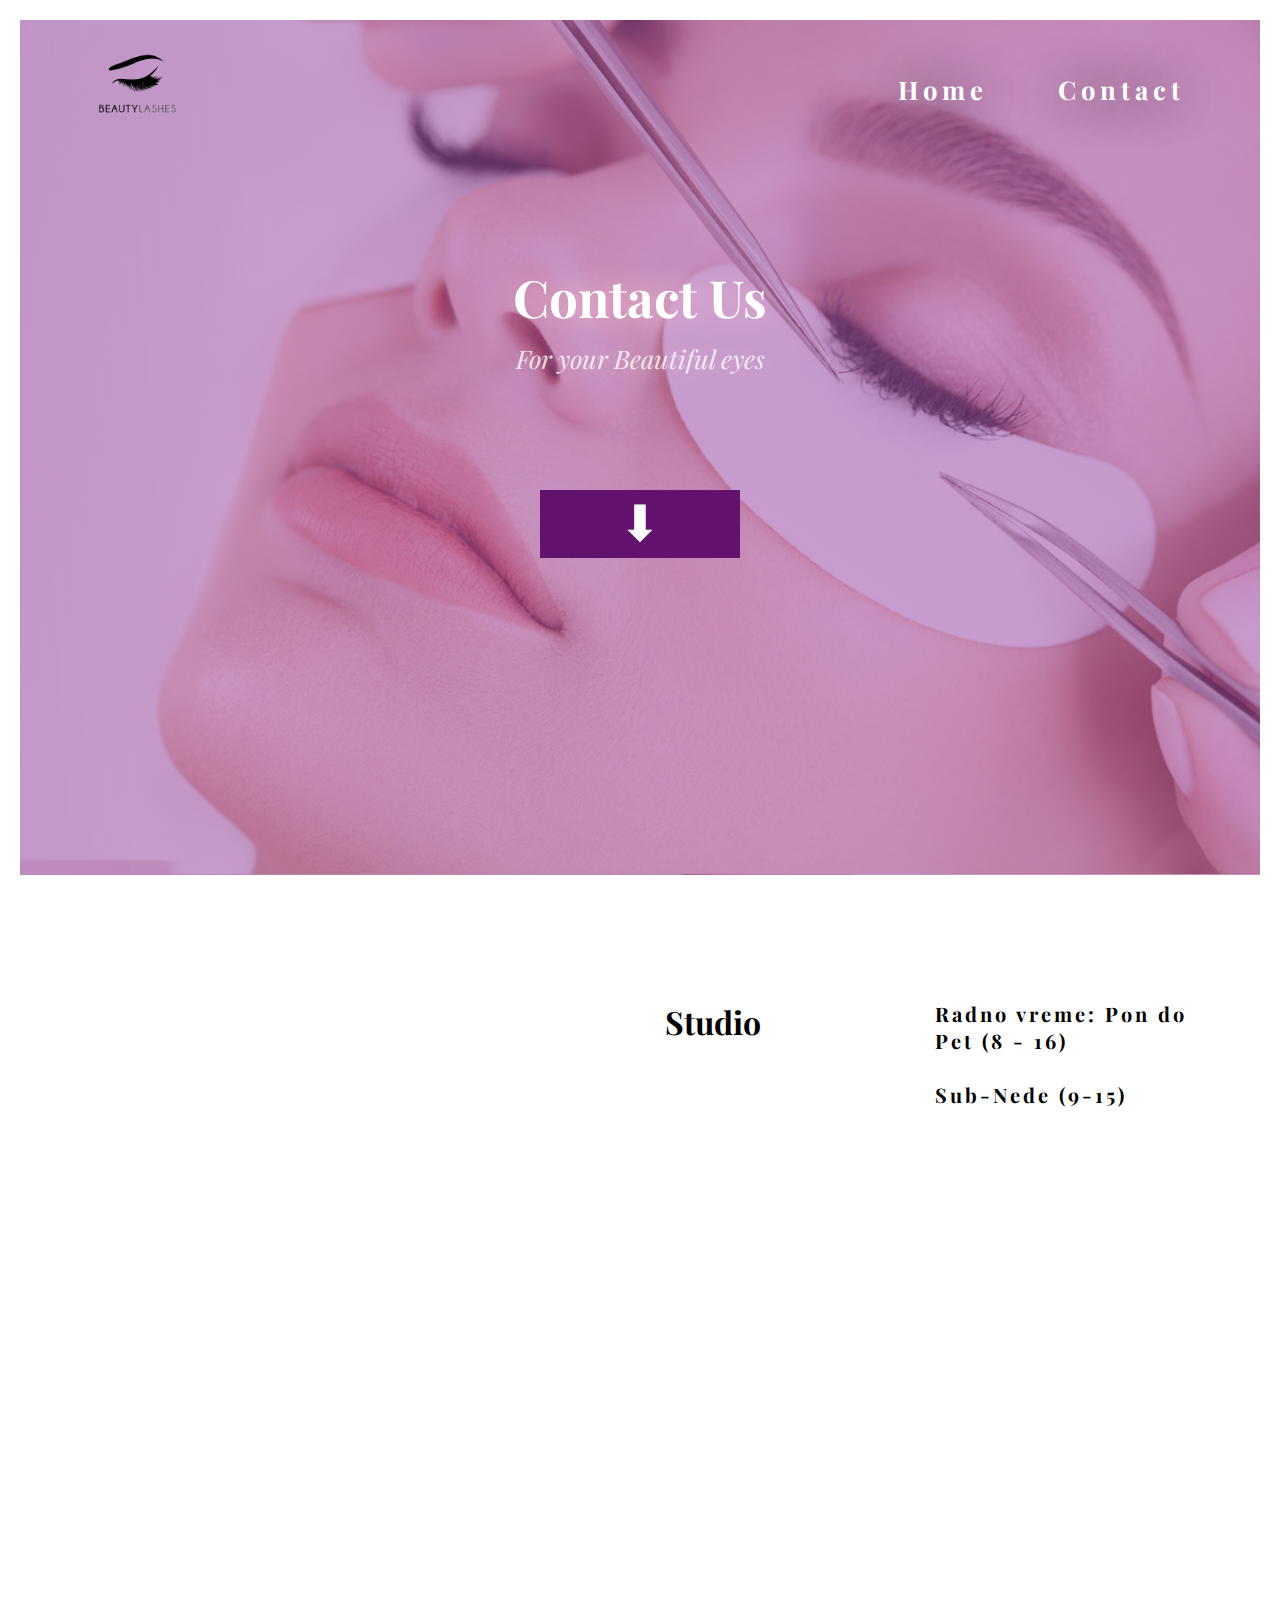
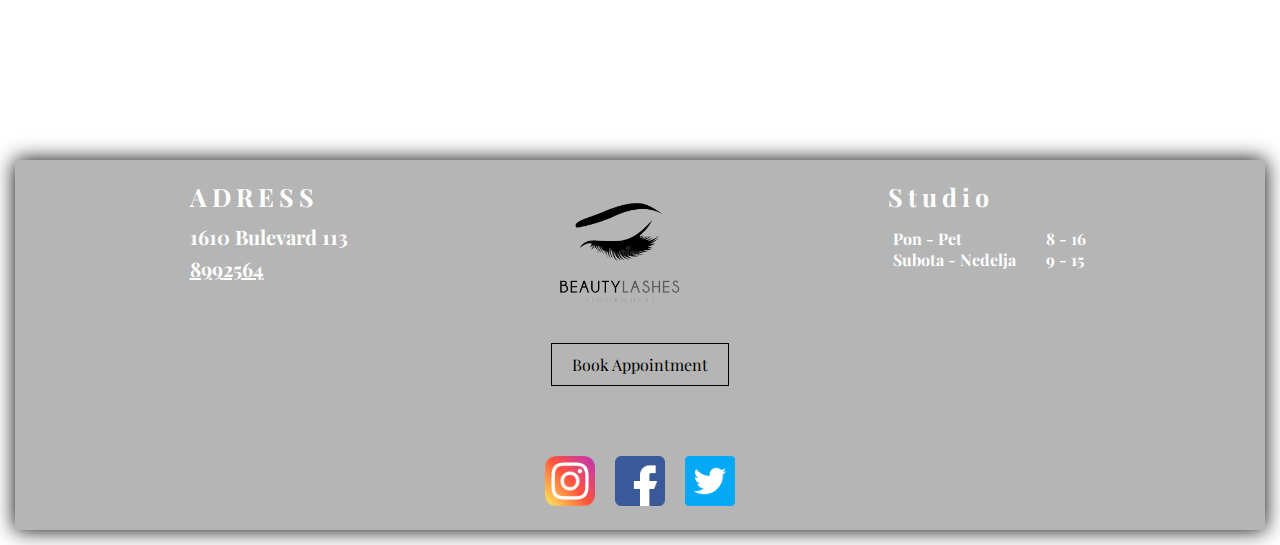
==== contact.html @ 7d4021ae "Add files via upload" ====
<!DOCTYPE html>
<html lang="en">
<head>
    <meta charset="UTF-8">
    <meta http-equiv="X-UA-Compatible" content="IE=edge">
    <meta name="viewport" content="width=device-width, initial-scale=1.0">
    <link rel="stylesheet" href="main.css">

    <title>Eyelashes</title>
</head>
<body>
    <div class="container">
    <header class="header">
        <div class="box">
            <nav class="nav">
                <div class="navbar-branding"><img src="img/lash-eye-lashes-logo-design-luxury-beauty-inspiration-vector-183363724-removebg-preview.png" alt=""></div>
                <ul class="navbar-list">
                    <li class="nav-link"> <a href="index.html">Home</a> </li>
                    <li class="nav-link"> <a href="">Contact</a> </li>
                </ul>
                <div class="hamburger">
                    <span class="bar"></span>
                    <span class="bar"></span>
                    <span class="bar"></span>
                </div>
            </nav>
            <div class="header-text">
                <h1>Contact Us</h1>
                <p>For your Beautiful eyes</p>
            </div>
            <div class="btn-container">
            <button class="btn-arrow">&#11015</button>
            </div>
        </div>
    </header>
    <div class="main-contact">
        <div class="row">
            <div class="col-2"><iframe src="https://www.google.com/maps/embed?pb=!1m18!1m12!1m3!1d707.5104134366464!2d20.391080129258455!3d44.82071604996063!2m3!1f0!2f0!3f0!3m2!1i1024!2i768!4f13.1!3m3!1m2!1s0x475a6586f62657c1%3A0x78c8572dc447e859!2sVajara%20%C5%BDivojna%20Luki%C4%87a%2023%2C%20Beograd!5e0!3m2!1sen!2srs!4v1652566391326!5m2!1sen!2srs" width="900" height="550" style="border:0;" allowfullscreen="true" loading="lazy" referrerpolicy="no-referrer-when-downgrade" class="iframe"></iframe></div>
            <div class="col-2">
                <h1 class="contact-main-studio">Studio</h1>
                <p class="radno-vreme">Radno vreme: Pon do Pet (8 - 16) <br><br> Sub-Nede (9-15)</p>
            </div>
        </div>
    </div>
   
    <div class="footer">
        <div class="row">
        <div class="col-3"><h5>ADRESS</h5>
        <P>1610 Bulevard 113</P>
        <span class="number">8992564</span>
        </div>
        <div class="col-3"><img src="img/lash-eye-lashes-logo-design-luxury-beauty-inspiration-vector-183363724-removebg-preview.png" alt=""></div>
        <div class="col-3"><h6>Studio</h6>
        <div class="row">
            <div class="col2 time">Pon - Pet <br> Subota - Nedelja</div>
            <div class="col2">8 - 16 <br>9 - 15</div>
        </div>
        </div>
    </div>
    <div class="footer-bottom">
    <div class="button btn-footer">Book Appointment</div>
    </div>
    <div class="soc-net">
       <a href="http://www.instagram.com" target="_blank"><img src="img/instagram.png"  alt=""></a>
       <a href="http://www.facebook.com" target="_blank"><img src="img/facebook.png"  alt=""></a>
       <a href="http://twitter.com" target="_blank"><img src="img/twitter.png"  alt=""></a>
    </div>
    </div>
</div>



    <!--JAVA SCRIPT-->
    <script src="main.js"></script>
    <script src="https://cdn.jsdelivr.net/npm/bootstrap@5.1.3/dist/js/bootstrap.bundle.min.js" integrity="sha384-ka7Sk0Gln4gmtz2MlQnikT1wXgYsOg+OMhuP+IlRH9sENBO0LRn5q+8nbTov4+1p" crossorigin="anonymous"></script>

</body>
</html>
---- main.css ----
@import url('https://fonts.googleapis.com/css2?family=Cinzel&family=El+Messiri&family=Libre+Bodoni&family=Playfair+Display&display=swap');
/* SIGNATURE FONT */ 
@import url('https://fonts.googleapis.com/css2?family=Cinzel&family=Dancing+Script&family=Merienda&family=Playfair+Display&family=Rammetto+One&display=swap');
/* SIGNATURE FONT */ 
*{
    box-sizing: border-box;
    margin: 0;
    padding: 5px;

}
a{
    text-decoration: none;
    color: white;
}
body{
    font-family: 'Playfair Display', serif;
    animation: loadingPage 2s; 
}
.box{
    width: 100%;
    height: 95vh;
    background-image: linear-gradient(to right top, #9c4aa982, #9c4fa69a), url(img/Eyelash-Extensions-MOBILE-BANNER-1.jpg);
    background-size: cover;
    background-position: top;
    
}
.box img{
    width: 20%;
}
.nav{
    display: flex;
    justify-content:space-between;
}
.navbar-branding{
    font-size: 1.6rem;
    color: white;
    font-weight: 700;
    margin-left: 50px;
}
.navbar-list{
    list-style: none;
    display: flex;
    align-items:center;
    margin-left: auto;
    
}
.nav-link{
font-size: 1.6rem;
color: white;
font-weight: 700;
letter-spacing: 5px;
}
li{
    text-shadow: 0 0 50px black; 

}
.nav-link:not(last-child){
    margin-right: 50px;
}
.nav-link:hover{
    color: #CD0FD9;
    cursor: pointer;
}
.hamburger{
  cursor: pointer;
  margin-top: 40px;
  display: none;
}
.bar{
    display: block;
    width: 55px;
    height: 3px;
    margin: 5px auto;
    padding: 0;
    -webkit-transition: all 0.3s ease-in-out;
    transition: 0.3s ease-in-out;
    background-color: white;
}
.header-text{
    margin-left: auto;
    margin-right: auto; 
    color: white;
    font-size: 1.6rem;
}
.header-text h1 {
text-align: center;
margin-top: 100px;   
text-shadow: 0 0 30px pink; 
}
.header-text p {
    font-style: italic;
    opacity: 80%;
    text-align: center;
    font-size: 1.6rem;
    text-shadow: 0 0 30px pink; 

}

.main-text{
    text-align: center;
    margin-top: 5rem;
    margin-bottom: 5rem;
    text-transform: uppercase;
    color: #6780a8;
}
.main-text h2{
    font-size: 1.6rem;
    margin-bottom: 20px;
}
.main-text p{
    font-size: 1.2rem;
    letter-spacing: 7px;
    font-weight: bold;
}
.row{
    max-width: 1140px;
    height: 100%;
    display: flex;
    flex-wrap: wrap;
    justify-content: center;
    margin-left: auto;
    margin-right: auto;
    }
    .col{
        cursor: pointer;
        width: 33.33%;
        position: relative;
    }
   
    .col img{
        width: 100%;
    }
    .col p{
        position: absolute;
        bottom: 35px;
        align-items: center;
        left: 40%;
        justify-content: center;
        border: 1px solid black;
        width: 100px;
        text-align: center;
        padding: 5px 0;
        font-size: 20px;
    }

    /* CUSTOMER REVIEW */
    .col-2{
        margin-top: 100px;
        width: 50%;
        display: flex;
    }
    .col-2 img{
        width: 100%;
        height: 100%;
    }
    .col-2 h3{
        width: 100%;
        text-align: center;
        font-size: 25px;
    }
    .job{
        font-size: 15px;
        color: grey;
    }
    .review {
        
        font-size: 20px;
        color: grey;
    }
    .signature{
        font-family: 'Dancing Script', cursive;
        font-weight: normal;
        width: 100%;
        display: block;
    }
    .faq{
        font-size: 20px;
    }
    .faq a {
        text-decoration: none;
        color: blue;
        text-decoration: underline;
    }
    .faq a:hover{
        color: pink;
    }
    .underline{
        margin-top: 100px;
        width: 100%;
        height: 1px;
        background-color: #ddd;
        padding: 0;
    }

    /* CUSTOMER REVIEW END */
    .row-clients{
        margin-top: 100px;
        max-width: 1140px;
        height: 100%;
        display: flex;
        flex-wrap: wrap;
        justify-content: center;
        margin-left: auto;
        margin-right: auto;
    }
    .col-4{
        display: flex;
        flex-wrap: wrap;
        width: 25%;
        padding: 0;
        margin: 0;
        border: 1px solid white;

    }
    .col-4 img{
        width: 100%;
        padding: 0;
        margin: 0;
    }
    /* IMAGES FROM CLIENTS */

    /* TESTIMONIALS */
    .testimonials{
        text-align: center;
        margin-top: 50px;
        margin-bottom: 50px;
    }
    .testimonials h4{
        font-size: 25px;
        margin-bottom: 20px;
    }
    .stars{
        display: block;
        margin-bottom: 20px;
    }

    /* TESTIMONIALS */

    /* FOOTER */
    .footer{
        box-shadow: 0 0 20px black;
        background-color: #b5b5b5;
    }
    .col-3{
        color: white;
        font-weight: 700;
    }
    .col-3 h5{
        font-size: 25px;
        letter-spacing: 5px;
    }
    .col-3 p{
        font-size: 20px;
    }
    .col-3 span{
        text-decoration: underline;
        font-size: 20px;
    }
    .col-3 img{
        width: 30%;
        display: block;
        margin-left: auto;
        margin-right: auto;
    }
    .col-3 h6{
        font-size: 25px;
        letter-spacing: 5px;
    }

    .time{
        margin-right: 20px;
    }
    .footer-bottom{
        display: flex;
        justify-content: center;
    }
    .btn-footer{
        display: inline-block;
        text-align: center;
        align-items: center;
        border: 1px solid black;
        padding: 10px 20px;
    }
    .btn-footer:hover{
        opacity: 70%;
        cursor: pointer;
        background-color: #ddd;
    }
    .soc-net{
        display: flex;
        flex-wrap: wrap;
        flex-direction: row;
        justify-content: center;
        margin-top: 50px;
    }
    .soc-net img{
        width: 60px;
        cursor: pointer;
    }
    .soc-net img:nth-child(2){
        margin-left: 30px;
        margin-right: 30px;
    }
    .soc-net img:hover{
        opacity: 60%;
    }
    /* FOOTER END */

    /* CONTACT PAGE */
    .btn-arrow{
        font-size: 50px;
        width: 200px;
        background-color: #63136d;
        border: none;
        color: white;
        cursor:pointer;
    }
    .main-contact{
        margin-bottom: 200px;
    }
    .iframe{
        border: 1px solid black;
    }
    .contact-main-studio{
        display: inline;
        width: 100%;
        margin-left: 15px;
    }
    .radno-vreme{
        display: block;
        width: 100%;
        font-size: 20px;
        letter-spacing: 3px;
        font-weight: bold;
    }




/* */
.btn-container{
    display: flex;
    justify-content: center;
    margin: 100px;  
}
.btn-header{
    width: 300px;
    height: 70px;
    border: none;
    border-radius: 2%;
    background-color: #63136d;
    font-size: 18px;
    letter-spacing: 2px;
    color: white;
    cursor: pointer;
    box-shadow: 0 0 8px black;
    text-transform: uppercase;
    font-weight: bolder;

}
.btn-header:hover{
transition: all 0.4s ease-in;
opacity: 80%;box-shadow: 0 0 30px white;
transform: translateY(2px);
font-size: 17px;

}


/* MEDIA QUERY */
@media (max-width: 768px){
    .hamburger{
        display: block;
        margin-right: 50px;
        margin-top: 20px;
    }
    .hamburger.active .bar:nth-child(2){
        opacity: 0;
    }
    .hamburger.active .bar:nth-child(1){
        transform: translateY(8px) rotate(45deg);
    }
    .hamburger.active .bar:nth-child(3){
        transform: translateY(-8px) rotate(-45deg);
    }
    .navbar-list{
        position: fixed;
        top: 110px;
        left: -1000px;
        transition: 0.3s;
        padding: 5px;

    }
    .navbar-list.active{
        left: 0;
        background-color: #62136dbc;
        width: 100%;
        z-index: 25;
    }
    .navbar-list.active li:not(last-child) {
        margin-left: 100px;
    }
    .col{
        width: 100%;
    }
}
/* MEDIA QUERY */


/* KEYFRAMES */
@keyframes loadingPage{
    0%{
        opacity: 0;
        transform: translateY(50px);
    }
    100%{
        opacity: 1;
        transform: translateY(0px);

    }
}
@keyframes loadingElement{
    0%{
        opacity: 0;
        transform: translateY(100px);
    }
    100%{
        opacity: 1;
        transform: translateY(0px);

    }
}
.overflow{
    overflow: hidden;
}
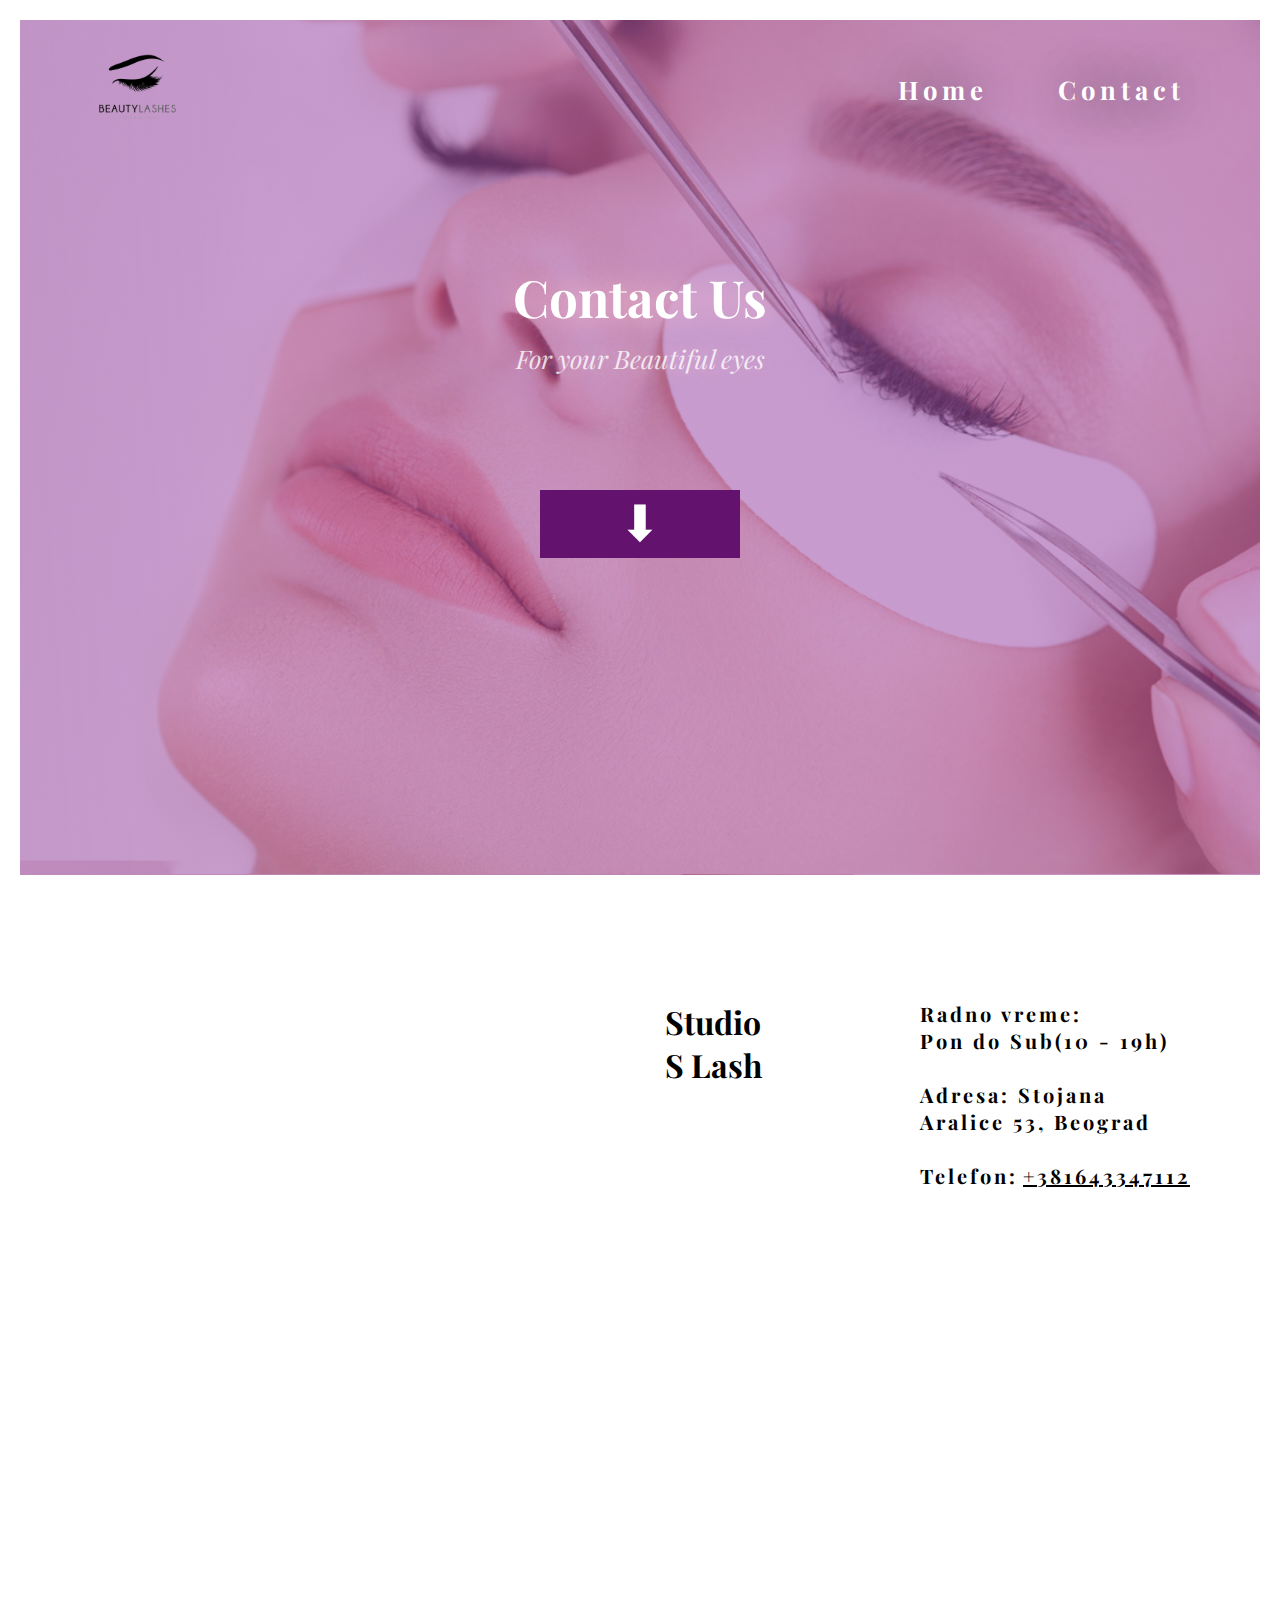
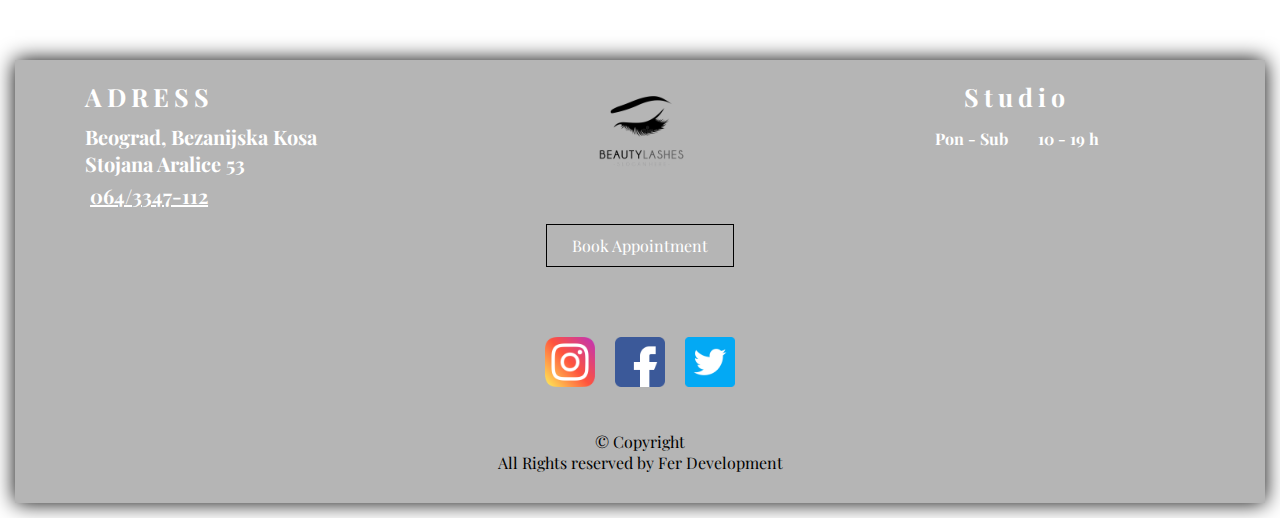
==== commit 1db22f3b: "Add files via upload" ====
--- a/contact.html
+++ b/contact.html
@@ -16,7 +16,7 @@
                 <div class="navbar-branding"><img src="img/lash-eye-lashes-logo-design-luxury-beauty-inspiration-vector-183363724-removebg-preview.png" alt=""></div>
                 <ul class="navbar-list">
                     <li class="nav-link"> <a href="index.html">Home</a> </li>
-                    <li class="nav-link"> <a href="">Contact</a> </li>
+                    <li class="nav-link"> <a href="contact.html">Contact</a> </li>
                 </ul>
                 <div class="hamburger">
                     <span class="bar"></span>
@@ -35,10 +35,10 @@
     </header>
     <div class="main-contact">
         <div class="row">
-            <div class="col-2"><iframe src="https://www.google.com/maps/embed?pb=!1m18!1m12!1m3!1d707.5104134366464!2d20.391080129258455!3d44.82071604996063!2m3!1f0!2f0!3f0!3m2!1i1024!2i768!4f13.1!3m3!1m2!1s0x475a6586f62657c1%3A0x78c8572dc447e859!2sVajara%20%C5%BDivojna%20Luki%C4%87a%2023%2C%20Beograd!5e0!3m2!1sen!2srs!4v1652566391326!5m2!1sen!2srs" width="900" height="550" style="border:0;" allowfullscreen="true" loading="lazy" referrerpolicy="no-referrer-when-downgrade" class="iframe"></iframe></div>
+            <div class="col-2"><iframe src="https://www.google.com/maps/embed?pb=!1m18!1m12!1m3!1d841.3831043735214!2d20.390933655639934!3d44.820257835548844!2m3!1f0!2f0!3f0!3m2!1i1024!2i768!4f13.1!3m3!1m2!1s0x475a65865578c501%3A0x27de5c4ad34a55f5!2sStojana%20Aralice%2053%2C%20Beograd!5e0!3m2!1sen!2srs!4v1652646742509!5m2!1sen!2srs" width="600" height="450" style="border:0;" allowfullscreen="" loading="lazy" referrerpolicy="no-referrer-when-downgrade"></iframe></div>
             <div class="col-2">
-                <h1 class="contact-main-studio">Studio</h1>
-                <p class="radno-vreme">Radno vreme: Pon do Pet (8 - 16) <br><br> Sub-Nede (9-15)</p>
+                <h1 class="contact-main-studio">Studio <br>S Lash</h1>
+                <p class="radno-vreme">Radno vreme: <br> Pon do Sub(10 - 19h) <br> <br> Adresa: Stojana Aralice 53, Beograd <br><br>Telefon:<a href="tel:+381643347112">+381643347112</a> </p>
             </div>
         </div>
     </div>
@@ -46,25 +46,26 @@
     <div class="footer">
         <div class="row">
         <div class="col-3"><h5>ADRESS</h5>
-        <P>1610 Bulevard 113</P>
-        <span class="number">8992564</span>
+        <P>Beograd, Bezanijska Kosa <br>Stojana Aralice 53 </P>
+        <span class="number"><a href="tel:+381643347112">064/3347-112</a></span>
         </div>
         <div class="col-3"><img src="img/lash-eye-lashes-logo-design-luxury-beauty-inspiration-vector-183363724-removebg-preview.png" alt=""></div>
         <div class="col-3"><h6>Studio</h6>
         <div class="row">
-            <div class="col2 time">Pon - Pet <br> Subota - Nedelja</div>
-            <div class="col2">8 - 16 <br>9 - 15</div>
+            <div class="col2 time">Pon - Sub</div>
+            <div class="col2">10 - 19 h</div>
         </div>
         </div>
     </div>
     <div class="footer-bottom">
-    <div class="button btn-footer">Book Appointment</div>
+    <div class="button btn-footer"><a href="tel:+381643347112"> Book Appointment</a></div>
     </div>
     <div class="soc-net">
        <a href="http://www.instagram.com" target="_blank"><img src="img/instagram.png"  alt=""></a>
        <a href="http://www.facebook.com" target="_blank"><img src="img/facebook.png"  alt=""></a>
        <a href="http://twitter.com" target="_blank"><img src="img/twitter.png"  alt=""></a>
     </div>
+    <div class="all-rights">&copy; Copyright<br> All Rights reserved by Fer Development</div>
     </div>
 </div>
 
--- a/main.css
+++ b/main.css
@@ -129,18 +129,46 @@
    
     .col img{
         width: 100%;
-    }
-    .col p{
+        height: 100%;
+        
+    }
+    .main-about{
         position: absolute;
-        bottom: 35px;
+        bottom: 50px;
         align-items: center;
         left: 40%;
         justify-content: center;
         border: 1px solid black;
-        width: 100px;
+        width: 120px;
         text-align: center;
         padding: 5px 0;
         font-size: 20px;
+        box-shadow: 0 0 8px black;
+
+    }
+    .text-about{
+        padding: 5px 10px;
+        line-height: 50px;
+        position: absolute;
+        top: 0;
+        left: 0%;
+        width: 100%;
+        height: 100%;
+        border: none;
+        margin: 0;
+        display: inline;
+        align-items: center;
+        text-align: center;
+        font-size: 30px;
+        font-weight: 800;
+        color:black;
+        opacity: 0;
+    }
+    .text-about:hover{
+        opacity: 1;
+        animation: loadingElement 1s;
+
+        
     }
 
     /* CUSTOMER REVIEW */
@@ -244,11 +272,16 @@
     .col-3{
         color: white;
         font-weight: 700;
+        width: 33.33%;
     }
     .col-3 h5{
         font-size: 25px;
         letter-spacing: 5px;
     }
+    .col-3 h6{
+        display: block;
+        text-align: center;
+    }
     .col-3 p{
         font-size: 20px;
     }
@@ -258,7 +291,7 @@
     }
     .col-3 img{
         width: 30%;
-        display: block;
+        display:block;
         margin-left: auto;
         margin-right: auto;
     }
@@ -332,9 +365,15 @@
         font-size: 20px;
         letter-spacing: 3px;
         font-weight: bold;
-    }
-
-
+        color: black;
+    }
+    .radno-vreme a{
+        color: black;
+        text-decoration: underline;
+    }
+    .radno-vreme a:hover{
+        color: pink;
+    }
 
 
 /* */
@@ -403,6 +442,50 @@
     .col{
         width: 100%;
     }
+    .header-text h1{
+        font-size: 25px;
+    }
+    .header-text p{
+        font-size: 20px;
+    }
+    .main-text h2{
+        font-size: 20px;
+    }
+    .main-text p{
+        font-size: 15px;
+    }
+    .row img{
+        width: 100%;
+    }
+    .col{
+        width: 50%;
+    }
+    .main-about{
+        display: none;
+    }
+    .text-about{
+        font-size: 15px;
+        line-height: 15px;
+        padding-top: 10px;
+        opacity: 1;
+        animation: none;
+    }
+    .text-about:hover{
+        opacity: 1;
+        animation: none;
+    }
+    .col-2{
+        width: 100%;
+        margin-bottom: 0;
+        margin-top: 0;
+    }
+    .col-2 img{
+        width: 100%;
+    }
+    .footer .col-3 img{
+        width: 50%;
+    }
+
 }
 /* MEDIA QUERY */
 
@@ -432,4 +515,12 @@
 }
 .overflow{
     overflow: hidden;
+}
+
+/* all rights */
+
+.all-rights{
+    text-align: center;
+    margin-top: 20px;
+    margin-bottom: 20px;
 }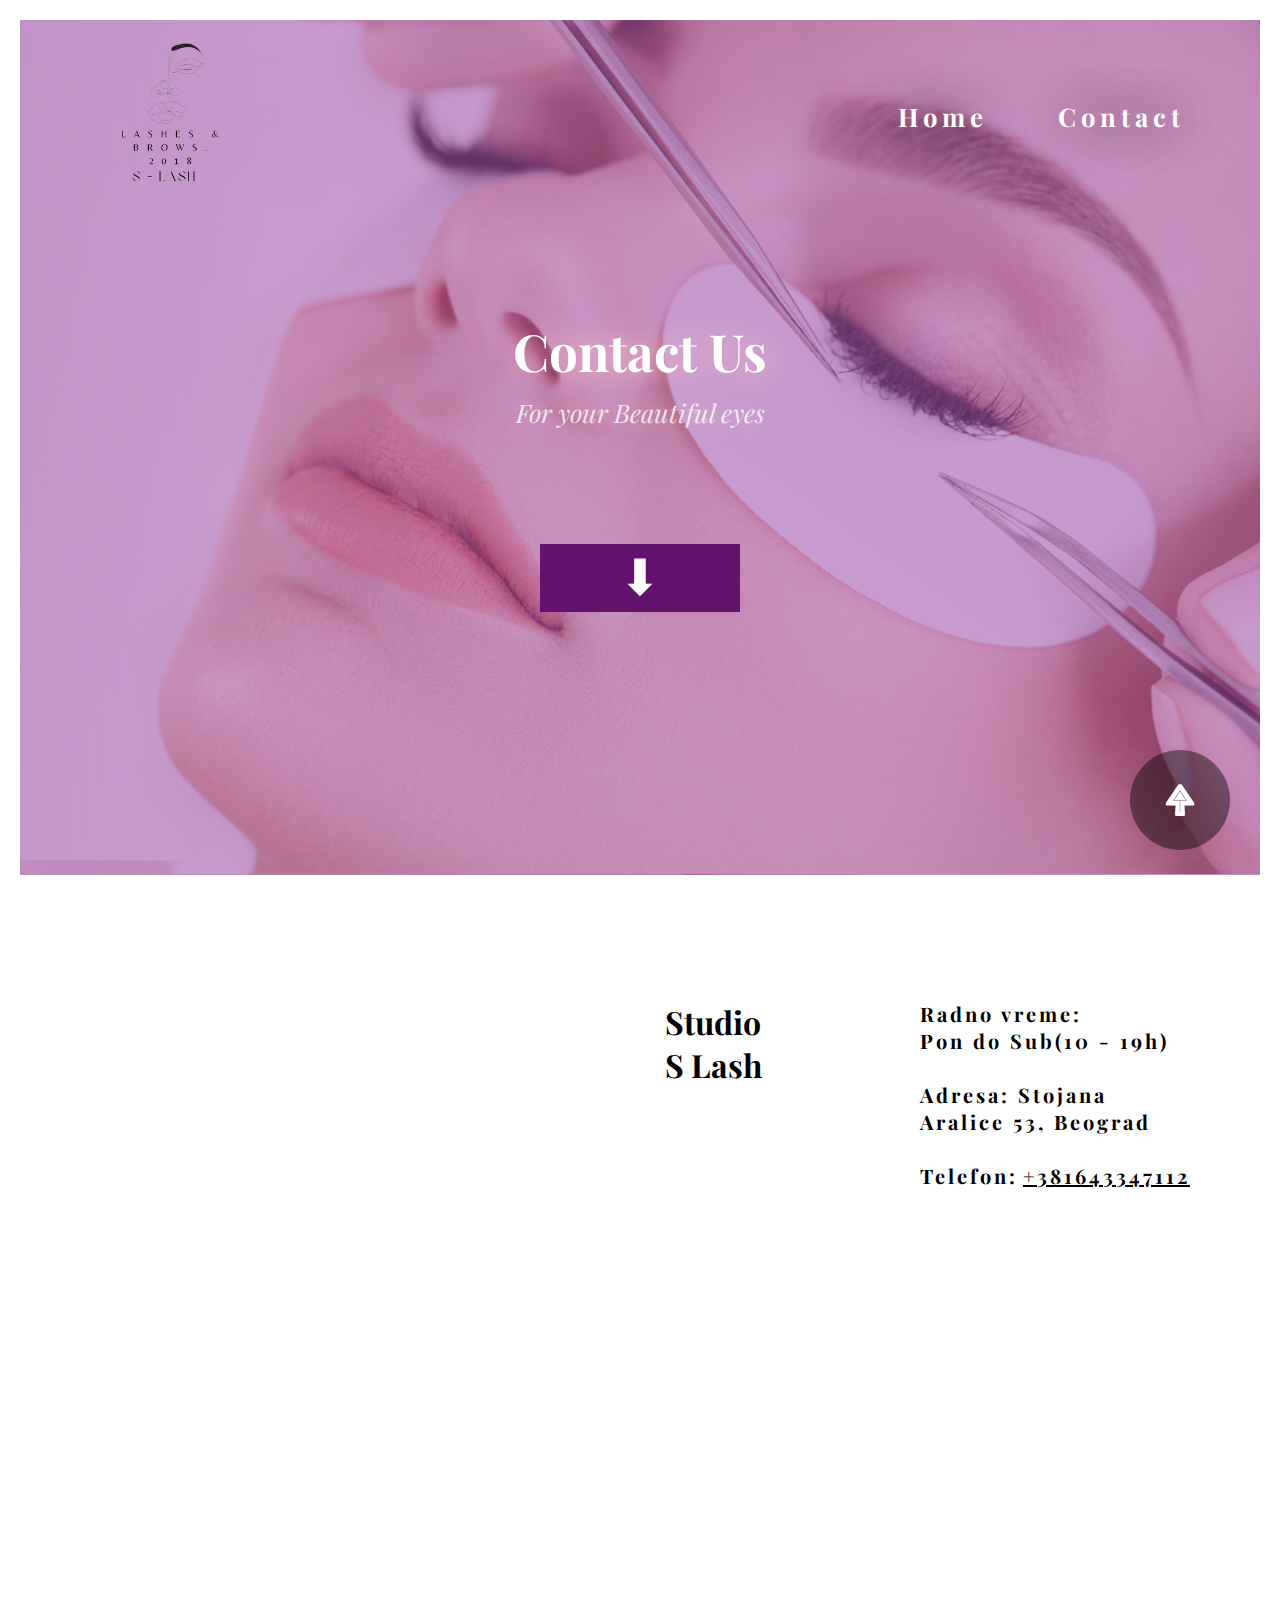
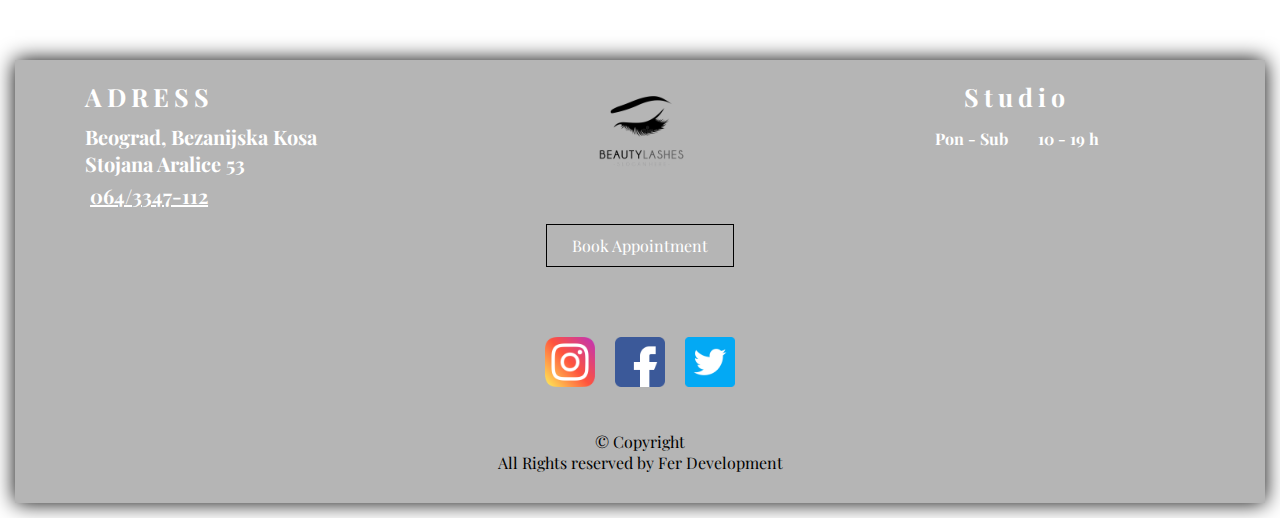
==== commit 7d6db0f3: "Add files via upload" ====
--- a/contact.html
+++ b/contact.html
@@ -13,7 +13,7 @@
     <header class="header">
         <div class="box">
             <nav class="nav">
-                <div class="navbar-branding"><img src="img/lash-eye-lashes-logo-design-luxury-beauty-inspiration-vector-183363724-removebg-preview.png" alt=""></div>
+                <div class="navbar-branding"><a href="index.html"><img src="img/Sl__3_-removebg-preview.png" alt=""></a></div>
                 <ul class="navbar-list">
                     <li class="nav-link"> <a href="index.html">Home</a> </li>
                     <li class="nav-link"> <a href="contact.html">Contact</a> </li>
@@ -29,11 +29,11 @@
                 <p>For your Beautiful eyes</p>
             </div>
             <div class="btn-container">
-            <button class="btn-arrow">&#11015</button>
+            <button class="btn-arrow"><a href="#contact">&#11015</a></button>
             </div>
         </div>
     </header>
-    <div class="main-contact">
+    <div class="main-contact" id="contact">
         <div class="row">
             <div class="col-2"><iframe src="https://www.google.com/maps/embed?pb=!1m18!1m12!1m3!1d841.3831043735214!2d20.390933655639934!3d44.820257835548844!2m3!1f0!2f0!3f0!3m2!1i1024!2i768!4f13.1!3m3!1m2!1s0x475a65865578c501%3A0x27de5c4ad34a55f5!2sStojana%20Aralice%2053%2C%20Beograd!5e0!3m2!1sen!2srs!4v1652646742509!5m2!1sen!2srs" width="600" height="450" style="border:0;" allowfullscreen="" loading="lazy" referrerpolicy="no-referrer-when-downgrade"></iframe></div>
             <div class="col-2">
@@ -67,6 +67,7 @@
     </div>
     <div class="all-rights">&copy; Copyright<br> All Rights reserved by Fer Development</div>
     </div>
+    <div class="up-to-top"><a href="contact.html">&#8593</a></div>
 </div>
 
 
--- a/main.css
+++ b/main.css
@@ -2,6 +2,8 @@
 /* SIGNATURE FONT */ 
 @import url('https://fonts.googleapis.com/css2?family=Cinzel&family=Dancing+Script&family=Merienda&family=Playfair+Display&family=Rammetto+One&display=swap');
 /* SIGNATURE FONT */ 
+/* ARROW UP FONT */ 
+@import url('https://fonts.googleapis.com/css2?family=Bungee+Inline&display=swap');
 *{
     box-sizing: border-box;
     margin: 0;
@@ -12,9 +14,9 @@
     text-decoration: none;
     color: white;
 }
+
 body{
     font-family: 'Playfair Display', serif;
-    animation: loadingPage 2s; 
 }
 .box{
     width: 100%;
@@ -30,12 +32,17 @@
 .nav{
     display: flex;
     justify-content:space-between;
+    animation: loadingPage 1s;
 }
 .navbar-branding{
     font-size: 1.6rem;
     color: white;
     font-weight: 700;
     margin-left: 50px;
+}
+.navbar-branding img{
+    width: 30%;
+    cursor: pointer;
 }
 .navbar-list{
     list-style: none;
@@ -49,6 +56,14 @@
 color: white;
 font-weight: 700;
 letter-spacing: 5px;
+transition: all .1s;
+}
+.navbar-list a:hover{
+    color: purple;
+    text-shadow: 1px 10px 20px black;
+}
+.nav-link:active{
+    transform: translateY(3px);
 }
 li{
     text-shadow: 0 0 50px black; 
@@ -81,6 +96,8 @@
     margin-right: auto; 
     color: white;
     font-size: 1.6rem;
+    animation: loadingPage 1s;
+
 }
 .header-text h1 {
 text-align: center;
@@ -223,13 +240,15 @@
     /* CUSTOMER REVIEW END */
     .row-clients{
         margin-top: 100px;
-        max-width: 1140px;
-        height: 100%;
+        max-width: 1200px;
         display: flex;
         flex-wrap: wrap;
         justify-content: center;
         margin-left: auto;
         margin-right: auto;
+    }
+    .row-clients img{
+        width: 100%;
     }
     .col-4{
         display: flex;
@@ -268,6 +287,7 @@
     .footer{
         box-shadow: 0 0 20px black;
         background-color: #b5b5b5;
+        position: relative;
     }
     .col-3{
         color: white;
@@ -395,6 +415,8 @@
     box-shadow: 0 0 8px black;
     text-transform: uppercase;
     font-weight: bolder;
+    animation: loadingPage 1s;
+
 
 }
 .btn-header:hover{
@@ -408,6 +430,9 @@
 
 /* MEDIA QUERY */
 @media (max-width: 768px){
+    .navbar-branding img{
+        width: 60%;
+    }
     .hamburger{
         display: block;
         margin-right: 50px;
@@ -427,7 +452,7 @@
         top: 110px;
         left: -1000px;
         transition: 0.3s;
-        padding: 5px;
+        width: 100%;
 
     }
     .navbar-list.active{
@@ -435,12 +460,18 @@
         background-color: #62136dbc;
         width: 100%;
         z-index: 25;
-    }
-    .navbar-list.active li:not(last-child) {
-        margin-left: 100px;
+        font-size: 10px;
+        display: block;
     }
     .col{
         width: 100%;
+    }
+    .col-4{
+        width: 100%;
+    }
+    .col-4 img{
+        width: 100%;
+        padding: 0 50px;
     }
     .header-text h1{
         font-size: 25px;
@@ -485,8 +516,26 @@
     .footer .col-3 img{
         width: 50%;
     }
-
-}
+    .up-to-top{
+        display: none;
+    }
+
+}
+@media (max-width: 992px){
+.text-about{
+    font-size: 15px;
+}
+    .col-4{
+        width: 70%;
+    }
+    .col-4 img{
+        width: 100%;
+        padding: 0 50px;
+    }
+}
+
+
+
 /* MEDIA QUERY */
 
 
@@ -502,17 +551,7 @@
 
     }
 }
-@keyframes loadingElement{
-    0%{
-        opacity: 0;
-        transform: translateY(100px);
-    }
-    100%{
-        opacity: 1;
-        transform: translateY(0px);
-
-    }
-}
+
 .overflow{
     overflow: hidden;
 }
@@ -523,4 +562,28 @@
     text-align: center;
     margin-top: 20px;
     margin-bottom: 20px;
+}
+
+.up-to-top{
+    width: 100px;
+    height: 100px;
+    position: fixed;
+    background-color: rgba(0, 0, 0, 0.432);
+    bottom: 0;
+    right: 0;
+    border-radius: 50%;
+    align-items: center;
+    text-align: center;
+    margin-bottom: 50px;
+    margin-right: 50px;
+    font-family: 'Bungee Inline', cursive;
+    transition: all .1s;
+}
+.up-to-top a{
+    font-size: 50px;
+    color: white;
+    line-height: 90px;
+}
+.up-to-top:active{
+    transform: translateY(-5px);
 }